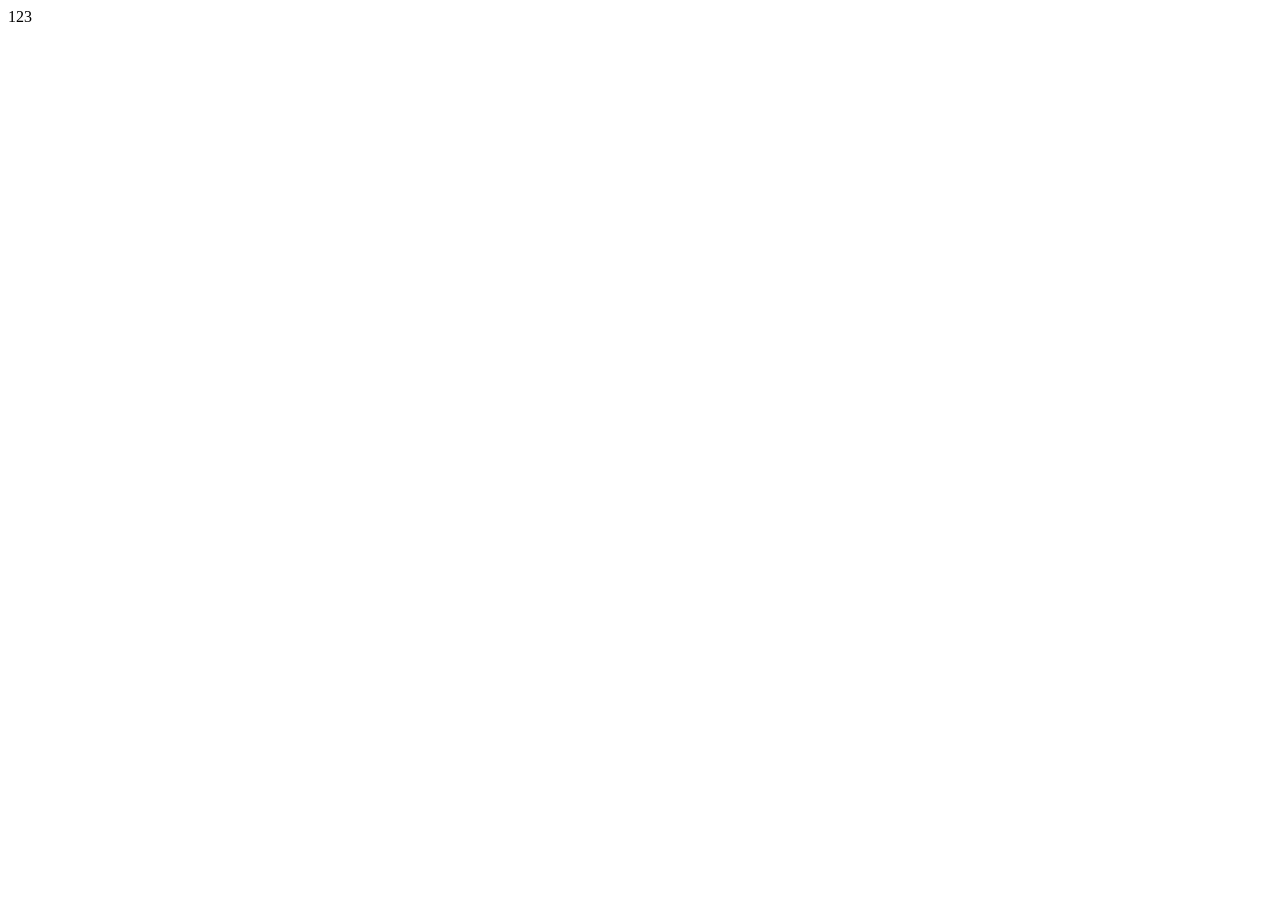
==== index.html @ e0cf23ba "initial commin" ====
<!DOCTYPE html>
<html lang="ru">
<head>
    <meta charset="UTF-8">
    <meta name="viewport" content="width=device-width, initial-scale=1.0">
    <title>Test</title>
</head>
<body>
    123
</body>
</html>
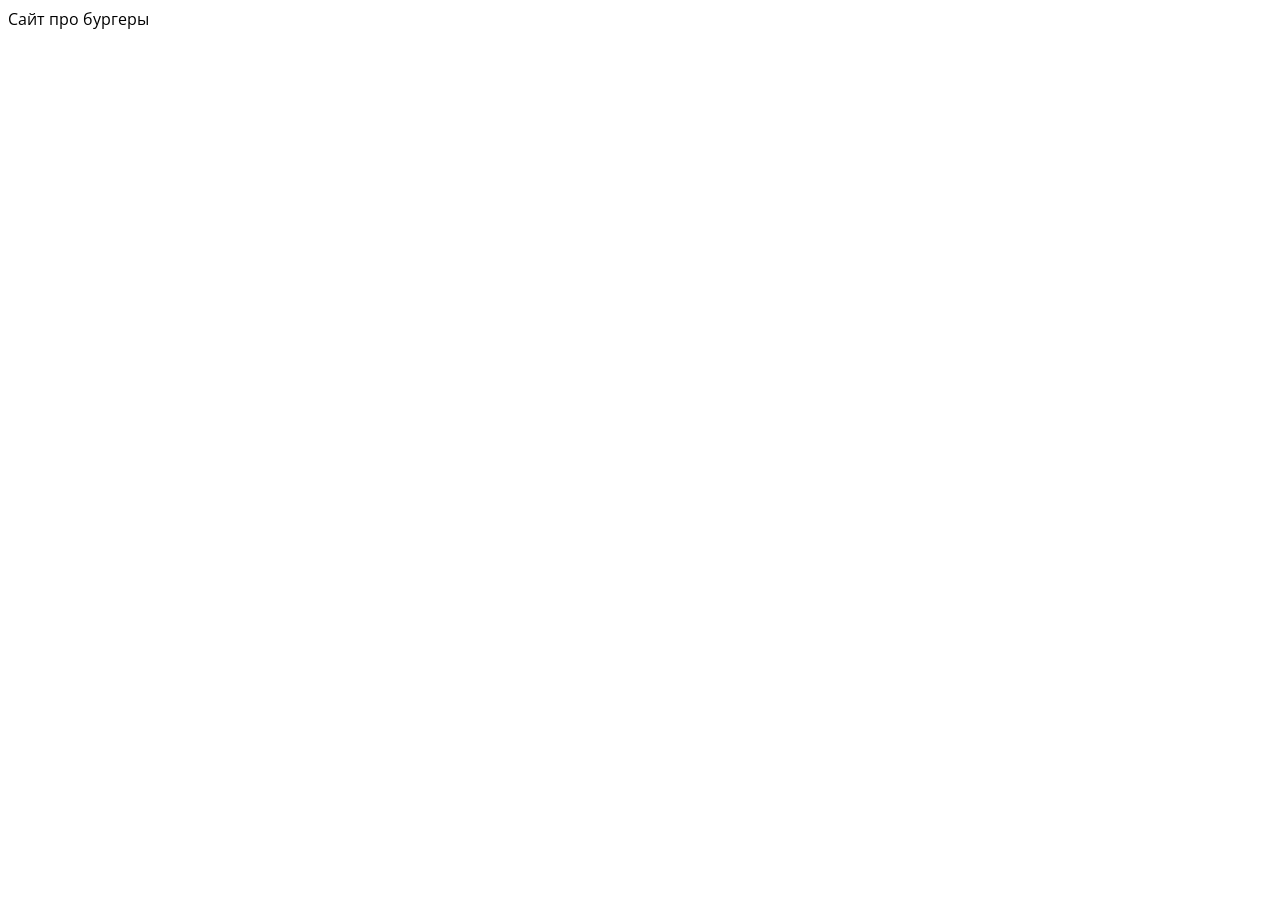
==== commit 0646c1cd: "add fonts" ====
--- a/index.html
+++ b/index.html
@@ -1,11 +1,24 @@
-<!DOCTYPE html>
+<!doctype html>
 <html lang="ru">
-<head>
-    <meta charset="UTF-8">
-    <meta name="viewport" content="width=device-width, initial-scale=1.0">
-    <title>Test</title>
-</head>
-<body>
-    123
-</body>
-</html>+  <head>
+    <meta charset="UTF-8" />
+    <meta name="viewport" content="width=device-width, initial-scale=1.0" />
+    <link rel="preconnect" href="https://fonts.googleapis.com" />
+    <link rel="preconnect" href="https://fonts.gstatic.com" crossorigin />
+    <link
+      href="https://fonts.googleapis.com/css2?family=Open+Sans:ital,wght@0,300..800;1,300..800&display=swap"
+      rel="stylesheet"
+    />
+    <link rel="preconnect" href="https://fonts.googleapis.com" />
+    <link rel="preconnect" href="https://fonts.gstatic.com" crossorigin />
+    <link
+      href="https://fonts.googleapis.com/css2?family=Nunito+Sans:ital,opsz,wght@0,6..12,200..1000;1,6..12,200..1000&family=Open+Sans:ital,wght@0,300..800;1,300..800&display=swap"
+      rel="stylesheet"
+    />
+    <link rel="stylesheet" href="styles/main.css" />
+    <title>Burger</title>
+  </head>
+  <body>
+    Сайт про бургеры
+  </body>
+</html>
--- a/styles/main.css
+++ b/styles/main.css
@@ -0,0 +1,4 @@
+body {
+    font-family: "Open Sans", sans-serif;
+    /* font-family: "Nunito Sans", sans-serif; */
+}x
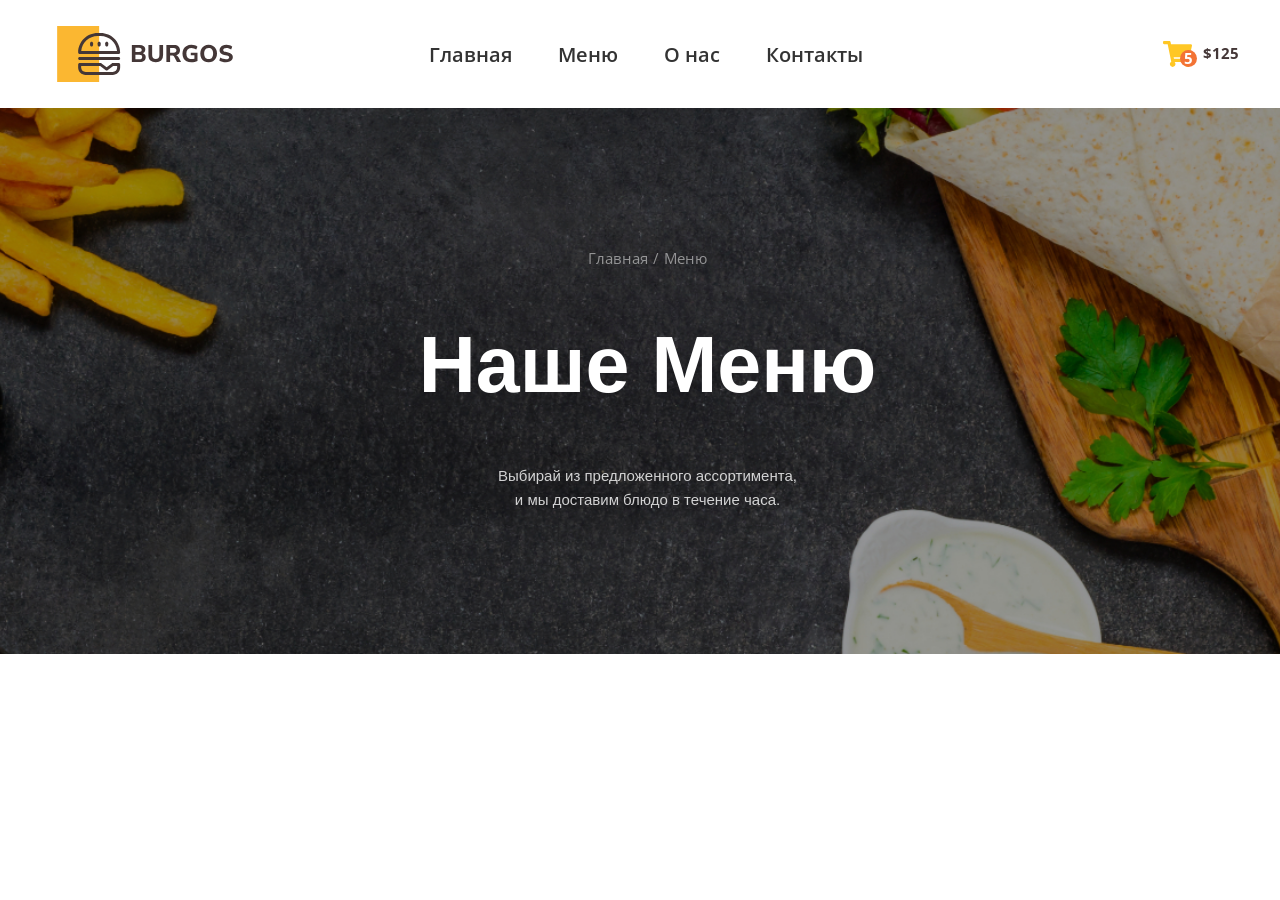
==== commit 5700c3da: "hero, breadcrumbs" ====
--- a/index.html
+++ b/index.html
@@ -15,10 +15,34 @@
       href="https://fonts.googleapis.com/css2?family=Nunito+Sans:ital,opsz,wght@0,6..12,200..1000;1,6..12,200..1000&family=Open+Sans:ital,wght@0,300..800;1,300..800&display=swap"
       rel="stylesheet"
     />
+    <link rel="stylesheet" href="styles/normalize.css" />
     <link rel="stylesheet" href="styles/main.css" />
     <title>Burger</title>
   </head>
   <body>
-    Сайт про бургеры
+    <header>
+      <div class="container">
+        <div class="header">
+          <div class="logo"></div>
+          <nav class="nav">
+            <a href="#" class="nav-link">Главная</a>
+            <a href="#" class="nav-link">Меню</a>
+            <a href="#" class="nav-link">О нас</a>
+            <a href="#" class="nav-link">Контакты</a>
+          </nav>
+          <a href="#" class="cart">$125<span class="cart-count">5</span></a>
+        </div>
+      </div>
+    </header>
+    <section class="hero">
+         <div class="container">
+            <ul class="breadcrumbs">
+                <li class="breadcrumbs-item"><a class="breadcrumbs-link" href="#">Главная</a></li>
+                <li class="breadcrumbs-item">Меню</li>
+            </ul>
+            <h1 class="hero-title">Наше меню</h1>
+            <p class="hero-description">Выбирай из предложенного ассортимента, и&nbsp;мы доставим блюдо в течение часа.</p>
+         </div>
+    </section>
   </body>
 </html>
--- a/styles/main.css
+++ b/styles/main.css
@@ -1,4 +1,171 @@
+:root {
+  --open-sans: "Open Sans", sans-serif;
+  --nunito-sans: "Nunito Sans", sans-serif;
+
+  --accent-light: #ffc725;
+  --accent-dark: #f37335;
+  --dark: #443737;
+  --white: #ffffff;
+  --light-rgb: 255, 255, 255;
+
+  --hero-image: url(../images/hero.jpg);
+}
+
 body {
-    font-family: "Open Sans", sans-serif;
-    /* font-family: "Nunito Sans", sans-serif; */
-}x+  font-family: var(--open-sans);
+}
+
+a {
+  text-decoration: none;
+}
+
+.container {
+  width: 100%;
+  max-width: 1182px;
+  margin: 0 auto;
+  padding-left: 15px;
+  padding-left: 15px;
+}
+/* header block */
+.header {
+  display: flex;
+  align-items: center;
+  gap: 196px;
+  padding-top: 26px;
+  padding-bottom: 26px;
+}
+
+.logo {
+  display: block;
+  width: 176px;
+  height: 56px;
+  background-image: url(../images/logo.svg);
+  background-repeat: no-repeat;
+  background-size: contain;
+}
+
+.nav {
+  flex-grow: 1;
+  display: flex;
+  gap: 46px;
+}
+
+.nav-link {
+  position: relative;
+  text-decoration: none; /* Убираем стандартное подчёркивание */
+  color: #333; /* Цвет текста */
+  font-size: 20px;
+  font-weight: 600;
+}
+
+.nav-link::after {
+  content: "";
+  position: absolute;
+  bottom: -5px; /* Отступ от текста */
+  left: 50%; /* Позиционируем из центра */
+  width: 100%; /* Полная ширина сразу */
+  height: 2px; /* Толщина линии */
+  background-color: var(--accent-light); /* Цвет подчёркивания */
+  transform: translateX(-50%) scaleX(0); /* Начинаем с нулевого масштаба */
+  transform-origin: center; /* Точка трансформации — центр */
+  border-radius: 1.5px; /* Скругление углов */
+  transition: transform 0.3s ease-in-out; /* Анимация трансформации */
+}
+
+.nav-link:hover::after {
+  transform: translateX(-50%) scaleX(1); /* Растягиваем до 100 % */
+}
+
+.cart {
+  display: flex;
+  align-items: center;
+  gap: 10px;
+  color: var(--dark);
+  font-size: 15px;
+  font-weight: 700;
+  position: relative;
+}
+
+.cart::before {
+  content: "";
+  display: block;
+  width: 30px;
+  height: 26px;
+  background-image: url(../images/shopping-cart.svg);
+  background-repeat: no-repeat;
+  background-size: contain;
+}
+
+.cart-count {
+  display: flex;
+  align-items: center;
+  justify-content: center;
+  width: 17px;
+  height: 17px;
+  color: var(--white);
+  background-color: var(--accent-dark);
+  border-radius: 100%;
+  position: absolute;
+  left: 17px;
+  bottom: 0px;
+}
+/* end of header block */
+
+/* hero block */
+.hero {
+  background-image: var(--hero-image);
+  background-repeat: no-repeat;
+  background-size: cover;
+  background-position: center center;
+  text-align: center;
+  padding-top: 142px;
+  padding-bottom: 142px;
+}
+
+.hero-title {
+  color: rgb(var(--light-rgb));
+  font-family: var(--nunito-sans);
+  text-transform: capitalize;
+  font-size: 79px;
+  font-weight: 700;
+}
+
+.hero-description {
+max-width: 320px;
+margin: 0 auto;
+  font-family: var(--nunito-sans);
+  color: rgb(var(--light-rgb), 0.8);
+  font-size: 15px;
+  line-height: 160%;
+}
+
+.breadcrumbs {
+  display: flex;
+  align-items: center;
+  justify-content: center;
+  list-style-type: none;
+  margin-top: 0px;
+  margin-bottom: 0px;
+  font-size: 15px;
+  gap: 16px;
+  padding-left: 0px;
+  color: rgba(var(--light-rgb), 0.5);
+}
+
+.breadcrumbs-link {
+  color: rgba(var(--light-rgb), 0.5);
+}
+
+.breadcrumbs-link:hover {
+  color: var(--accent-light);
+}
+
+.breadcrumbs-item {
+  position: relative;
+}
+
+.breadcrumbs-item:not(:last-child)::after {
+  content: "/";
+  position: absolute;
+  right: -11px;
+}
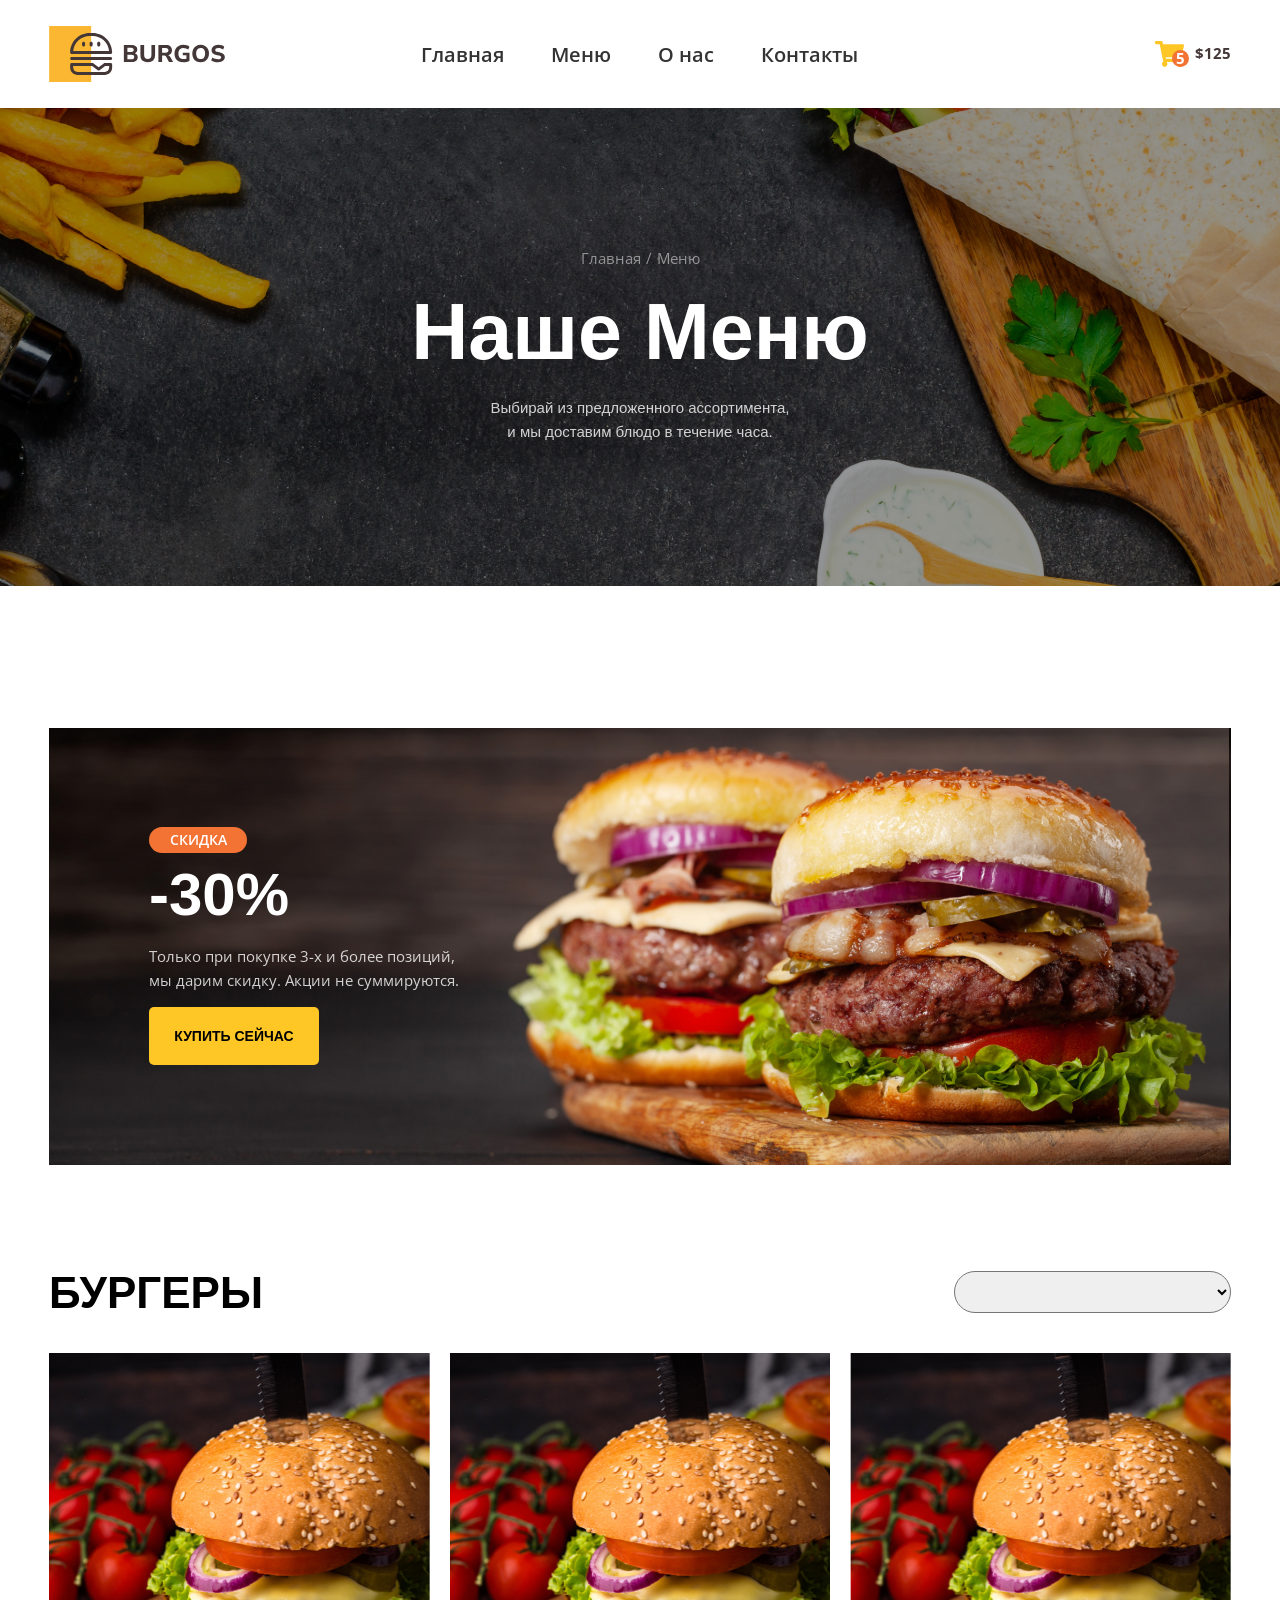
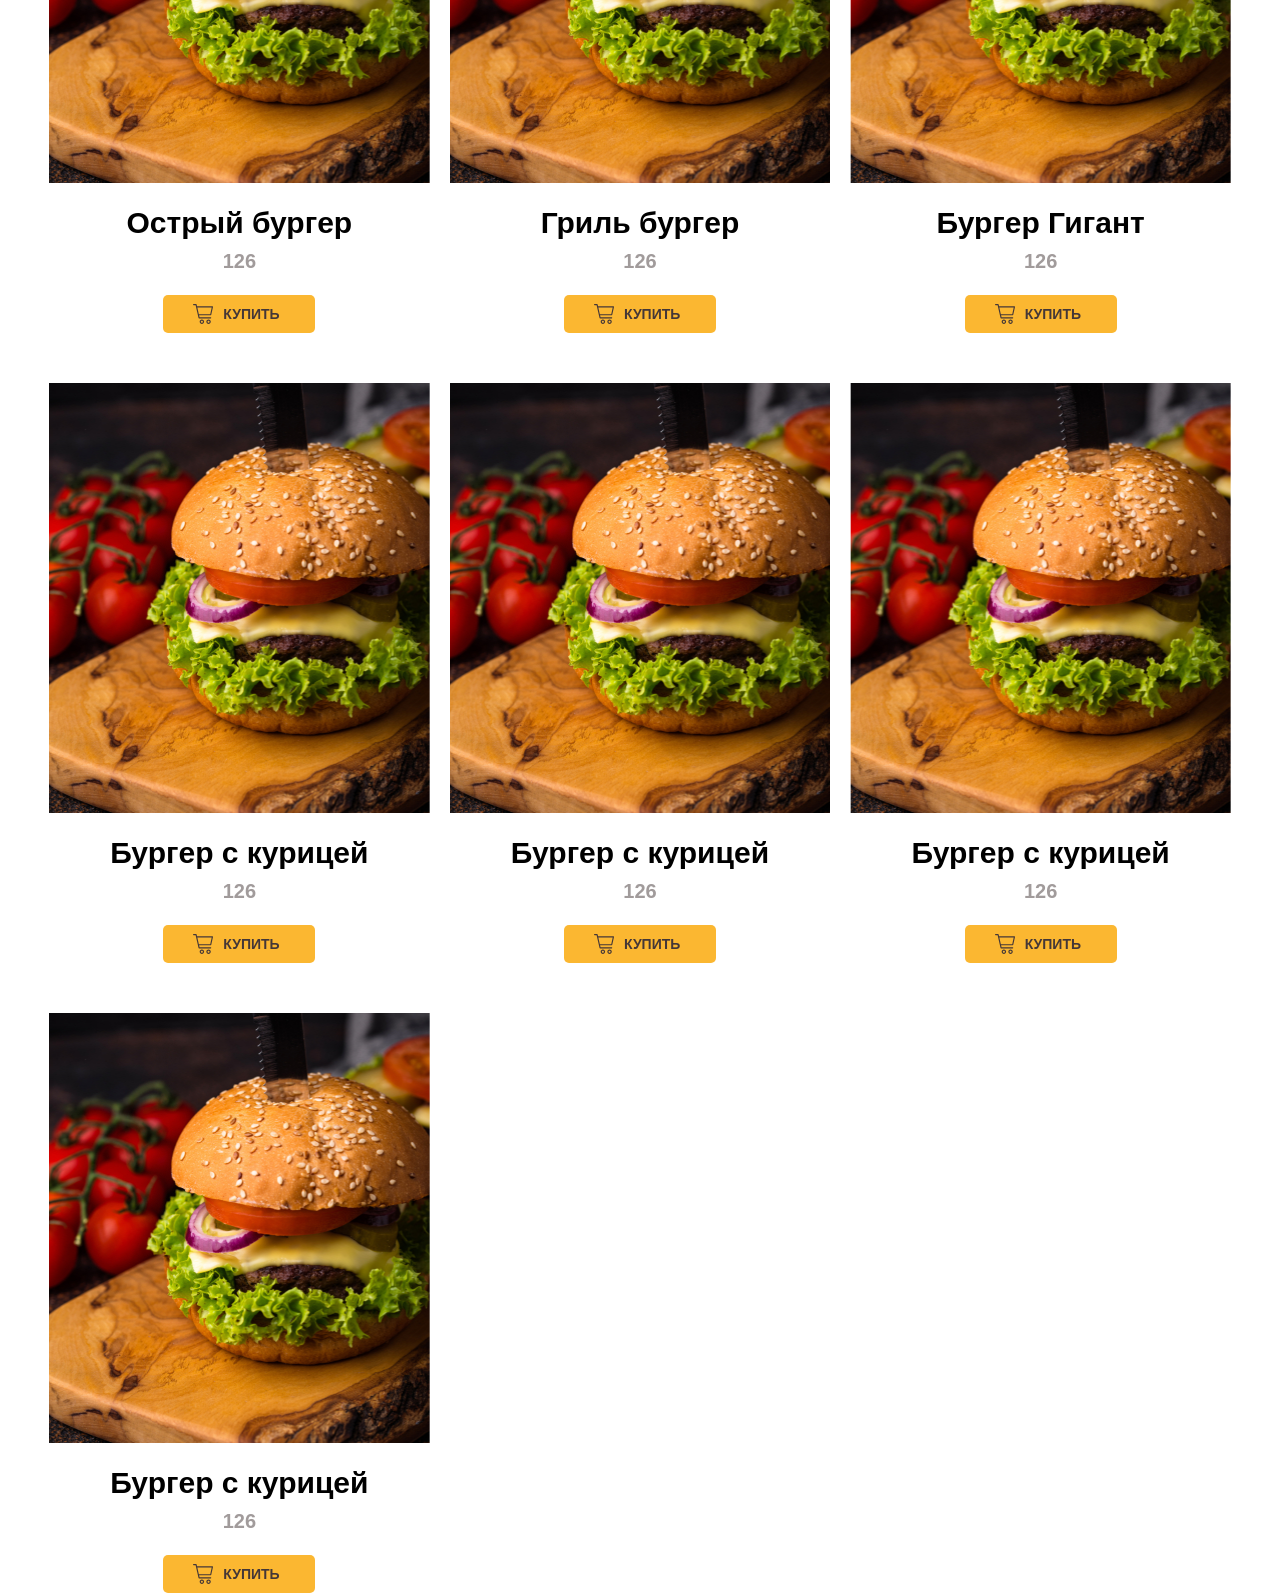
==== commit 32194fda: "bannter, menu grid, menu item with buy button" ====
--- a/index.html
+++ b/index.html
@@ -35,14 +35,115 @@
       </div>
     </header>
     <section class="hero">
-         <div class="container">
-            <ul class="breadcrumbs">
-                <li class="breadcrumbs-item"><a class="breadcrumbs-link" href="#">Главная</a></li>
-                <li class="breadcrumbs-item">Меню</li>
-            </ul>
-            <h1 class="hero-title">Наше меню</h1>
-            <p class="hero-description">Выбирай из предложенного ассортимента, и&nbsp;мы доставим блюдо в течение часа.</p>
-         </div>
+      <div class="container">
+        <ul class="breadcrumbs">
+          <li class="breadcrumbs-item">
+            <a class="breadcrumbs-link" href="#">Главная</a>
+          </li>
+          <li class="breadcrumbs-item">Меню</li>
+        </ul>
+        <h1 class="hero-title">Наше меню</h1>
+        <p class="hero-description">
+          Выбирай из предложенного ассортимента, и&nbsp;мы доставим блюдо в
+          течение часа.
+        </p>
+      </div>
     </section>
+    <section class="banner">
+      <div class="container">
+        <div class="banner-wrapper">
+          <h2 class="banner-title">
+            <span class="banner-discount">Скидка</span>-30%
+          </h2>
+          <p class="banner-description">
+            Только при покупке 3-х и более позиций, мы&nbsp;дарим скидку. Акции
+            не суммируются.
+          </p>
+          <button class="banner-btn" type="submit">Купить сейчас</button>
+        </div>
+      </div>
+    </section>
+    <main>
+      <section>
+        <div class="container">
+            <div class="menu">
+                <div class="menu-header">
+                     <h2 class="menu-title">Бургеры</h2>
+                     <select name="" id="drop-down">
+                        <option value="" disabled selected>Сортрировать</option>
+                        <option value="">По умолчанию</option>
+                        <option value="">По возрастанию цены</option>
+                        <option value="">По убыванию цены</option>
+                     </select>
+                </div>
+                <div class="menu-box">
+                    <div class="menu-item">
+                         <div class="menu-thumb">
+                            <img src="./images/menu/homemade-burgers-with-beef-PJJH7D2.jpg" alt="Острый бургер">
+                         </div>
+                         <h3 class="menu-name">Острый бургер</h3>
+                         <p class="menu-price">126</p>
+                         <button type="submit" class="menu-btn">Купить</button>
+                    </div>
+                    <div class="menu-item">
+                         <div class="menu-thumb">
+                            <img src="./images/menu/homemade-burgers-with-beef-PJJH7D2.jpg" alt="Гриль бургер">
+                         </div>
+                         <h3 class="menu-name">Гриль бургер</h3>
+                         <p class="menu-price">126</p>
+                         <button type="button" class="menu-btn">Купить</button>
+                    </div>
+                    <div class="menu-item">
+                         <div class="menu-thumb">
+                            <img src="./images/menu/homemade-burgers-with-beef-PJJH7D2.jpg" alt="Бургер Гигант">
+                         </div>
+                         <h3 class="menu-name">Бургер Гигант</h3>
+                         <p class="menu-price">126</p>
+                         <button type="button" class="menu-btn">Купить</button>
+                    </div>
+                    <div class="menu-item">
+                         <div class="menu-thumb">
+                            <img src="./images/menu/homemade-burgers-with-beef-PJJH7D2.jpg" alt="Бургер с курицей">
+                         </div>
+                         <h3 class="menu-name">Бургер с курицей</h3>
+                         <p class="menu-price">126</p>
+                         <button type="button" class="menu-btn">Купить</button>
+                    </div>
+                    <div class="menu-item">
+                         <div class="menu-thumb">
+                            <img src="./images/menu/homemade-burgers-with-beef-PJJH7D2.jpg" alt="Бургер с курицей">
+                         </div>
+                         <h3 class="menu-name">Бургер с курицей</h3>
+                         <p class="menu-price">126</p>
+                         <button type="button" class="menu-btn">Купить</button>
+                    </div>
+                    <div class="menu-item">
+                         <div class="menu-thumb">
+                            <img src="./images/menu/homemade-burgers-with-beef-PJJH7D2.jpg" alt="Бургер с курицей">
+                         </div>
+                         <h3 class="menu-name">Бургер с курицей</h3>
+                         <p class="menu-price">126</p>
+                         <button type="button" class="menu-btn">Купить</button>
+                    </div>
+                    <div class="menu-item">
+                         <div class="menu-thumb">
+                            <img src="./images/menu/homemade-burgers-with-beef-PJJH7D2.jpg" alt="Бургер с курицей">
+                         </div>
+                         <h3 class="menu-name">Бургер с курицей</h3>
+                         <p class="menu-price">126</p>
+                         <button type="button" class="menu-btn">Купить</button>
+                    </div>
+                </div>
+            </div>
+        </div>
+      </section>
+      <section>
+        <div class="container">
+            <div class="menu">
+                
+            </div>
+        </div>
+      </section>
+    </main>
   </body>
 </html>
--- a/styles/main.css
+++ b/styles/main.css
@@ -9,6 +9,7 @@
   --light-rgb: 255, 255, 255;
 
   --hero-image: url(../images/hero.jpg);
+  --banner-image: url(../images/homemade-tasty-beef-burger.jpg);
 }
 
 body {
@@ -20,11 +21,12 @@
 }
 
 .container {
+  /* background-color: red; */
   width: 100%;
   max-width: 1182px;
   margin: 0 auto;
   padding-left: 15px;
-  padding-left: 15px;
+  padding-right: 15px;
 }
 /* header block */
 .header {
@@ -47,7 +49,7 @@
 .nav {
   flex-grow: 1;
   display: flex;
-  gap: 46px;
+  gap: 47px;
 }
 
 .nav-link {
@@ -116,7 +118,7 @@
   background-image: var(--hero-image);
   background-repeat: no-repeat;
   background-size: cover;
-  background-position: center center;
+  background-position: center;
   text-align: center;
   padding-top: 142px;
   padding-bottom: 142px;
@@ -128,11 +130,13 @@
   text-transform: capitalize;
   font-size: 79px;
   font-weight: 700;
+  margin-top: 20px;
+  margin-bottom: 18px;
 }
 
 .hero-description {
-max-width: 320px;
-margin: 0 auto;
+  max-width: 320px;
+  margin: 0 auto;
   font-family: var(--nunito-sans);
   color: rgb(var(--light-rgb), 0.8);
   font-size: 15px;
@@ -169,3 +173,179 @@
   position: absolute;
   right: -11px;
 }
+
+/* banner block */
+.banner {
+  padding-top: 142px;
+  padding-bottom: 100px;
+}
+
+.banner-wrapper {
+  padding-top: 49px;
+  padding-left: 100px;
+  padding-bottom: 100px;
+  background-image: var(--banner-image);
+  margin-bottom: 0px;
+}
+
+.banner-discount {
+  display: block;
+  font-family: var(--open-sans);
+  color: rgba(var(--light-rgb), 1);
+  font-size: 14px;
+  font-weight: 600;
+  text-transform: uppercase;
+  text-align: center;
+  justify-content: center;
+  background-color: var(--accent-dark);
+  border-radius: 14px;
+  width: 88px;
+  padding: 5px;
+  margin-bottom: 7px;
+}
+
+.banner-wrapper h2 {
+  font-family: var(--nunito-sans);
+  color: rgba(var(--light-rgb), 1);
+  font-size: 60px;
+  font-weight: 900;
+  margin-bottom: 9px;
+}
+
+.banner-description {
+  color: rgba(var(--light-rgb), 0.8);
+  font-family: var(--open-sans);
+  font-size: 15px;
+  font-weight: 400;
+  line-height: 24px;
+  max-width: 353px;
+}
+
+.banner-btn {
+  font-family: var(--nunito-sans);
+  font-style: Bold;
+  font-size: 14px;
+  font-weight: 700;
+  width: 170px;
+  height: 58px;
+  background-color: var(--accent-light);
+  border-width: 0px;
+  border-radius: 5px;
+  text-transform: uppercase;
+}
+
+.banner-btn:hover {
+  background-color: var(--accent-dark);
+}
+
+/* Menu block */
+.menu-header {
+  display: flex;
+  justify-content: space-between;
+}
+#drop-down {
+  font-family: "Open Sans";
+  font-style: Regular;
+  font-size: 15px;
+  font-weight: 400;
+  line-height: 24px;
+  width: 277px;
+  height: 42px;
+  border-radius: 22px;
+  padding: 20px;
+  margin-top: 6px;
+}
+
+.menu-title {
+  margin-top: 0px;
+  margin-bottom: 32px;
+  text-transform: uppercase;
+  font-family: var(--nunito-sans);
+  font-style: Bold;
+  font-size: 44px;
+  font-weight: 700;
+  line-height: 56px;
+}
+
+.menu-box {
+  display: grid;
+  grid-template-columns: repeat(3, 1fr);
+  grid-template-rows: auto;
+  gap: 50px 20px;
+}
+
+.menu-thumb {
+  width: 100%;
+  height: 430px;
+  position: relative;
+  overflow: hidden;
+}
+.menu-thumb img {
+  width: 100%;
+  height: 100%;
+  position: absolute;
+  left: 50%;
+  top: 50%;
+  transform: translate(-50%, -50%);
+  object-fit: cover;
+}
+
+.menu-item {
+  display: flex;
+  flex-direction: column;
+  align-items: center;
+  font-family: var(--nunito-sans);
+  text-align: center;
+  gap: 0px;
+  padding-bottom: 0px;
+  
+}
+
+.menu-name {
+font-size: 30px;
+font-weight: 600;
+line-height: 38px;
+  padding-top: 21px;;
+  margin: 0px;
+}
+
+.menu-price {
+  color: rgba(68, 55, 55, 0.5);
+  font-size: 20px;
+  font-weight: 700;
+  line-height: 28px;
+  margin-top: 5px;
+}
+
+.menu-btn {
+  display: flex;
+  align-items: center;
+  position: relative;
+  border: none;
+  background-color: rgba(251, 183, 49, 1);
+  color: rgba(68, 55, 55, 1);
+  text-transform: uppercase;
+  font-size: 14px;
+  font-weight: 700;
+  line-height: 18px;
+  padding-left: 60px;
+  width: 152px;
+  height: 38px;
+  border-radius: 5px;
+  cursor: pointer;
+  transition: background-color 0.3s;
+}
+
+.menu-btn::before {
+  content: "";
+  position: absolute;
+  left: 30px;
+  top: 50%;
+  transform: translateY(-50%);
+  width: 20px;
+  height: 20px;
+
+  background-image: url(../images/cart.svg);
+  background-repeat: no-repeat;
+  background-size: contain;
+}
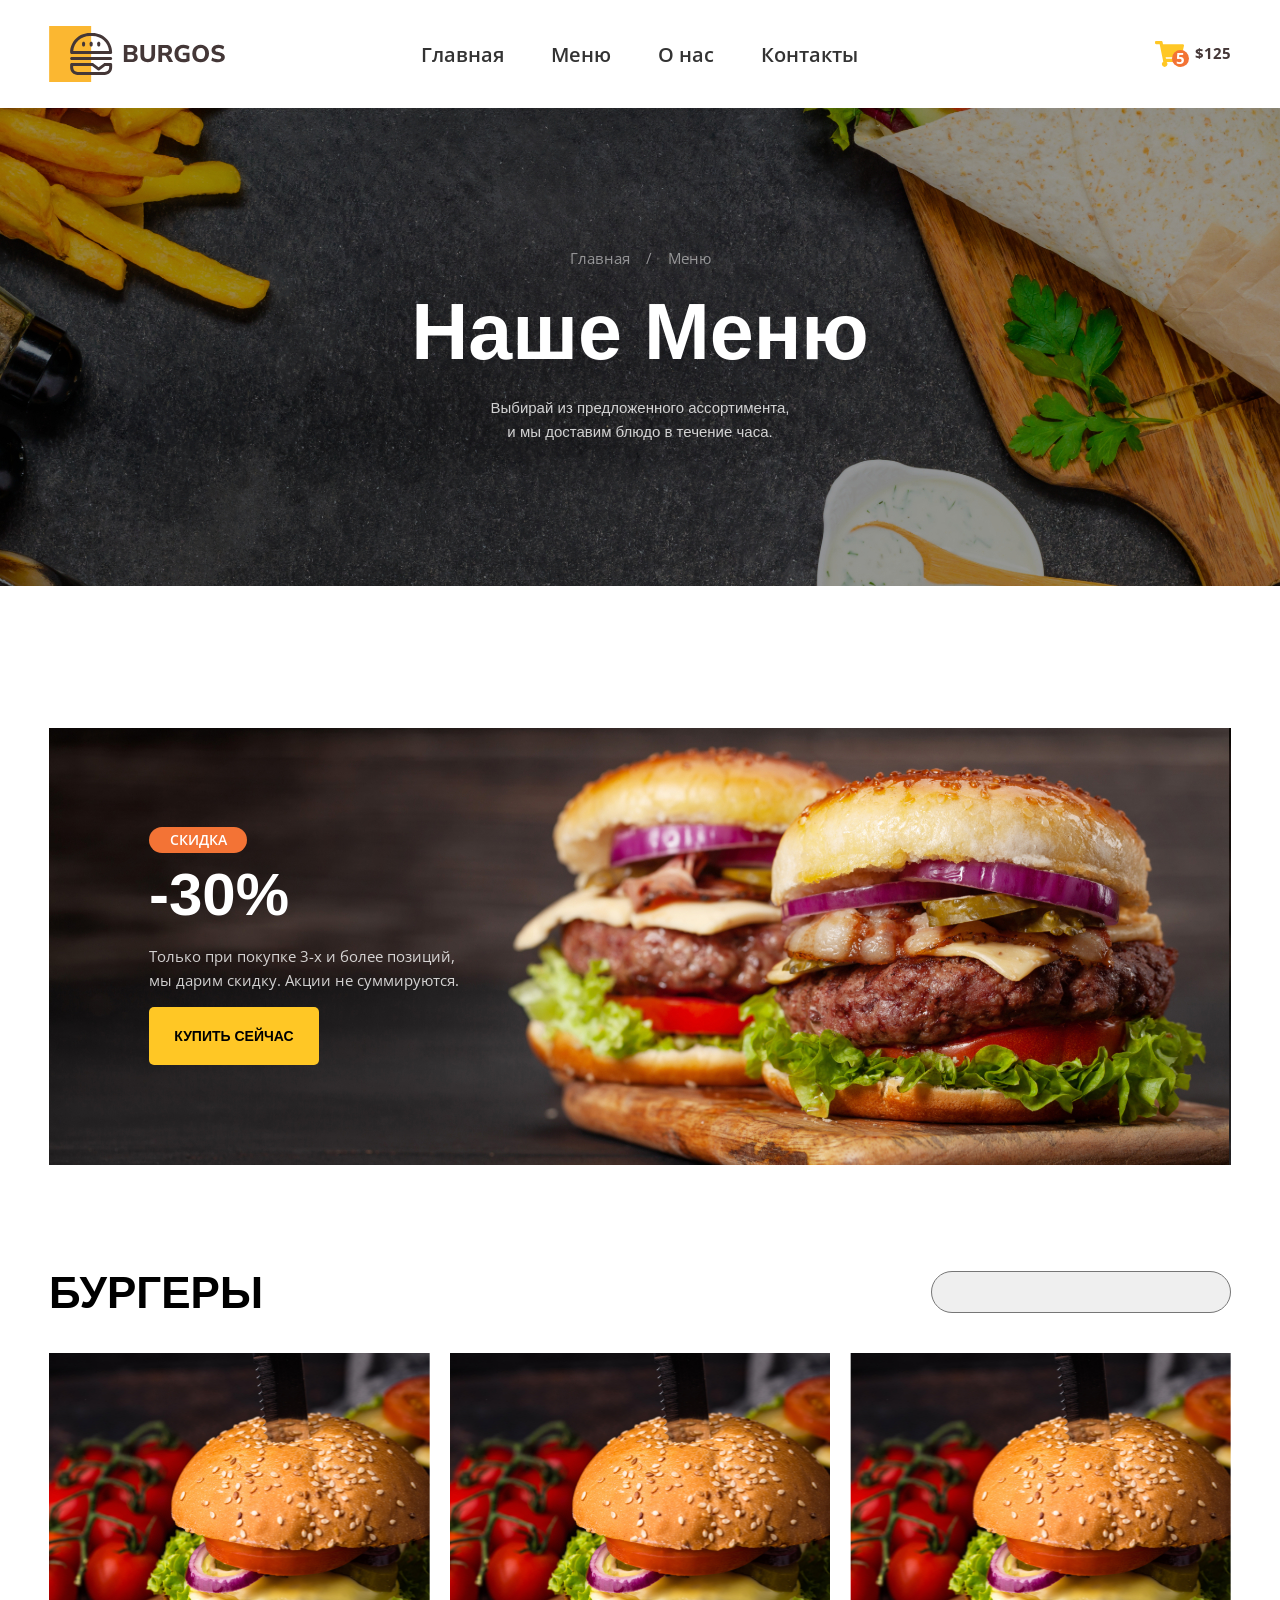
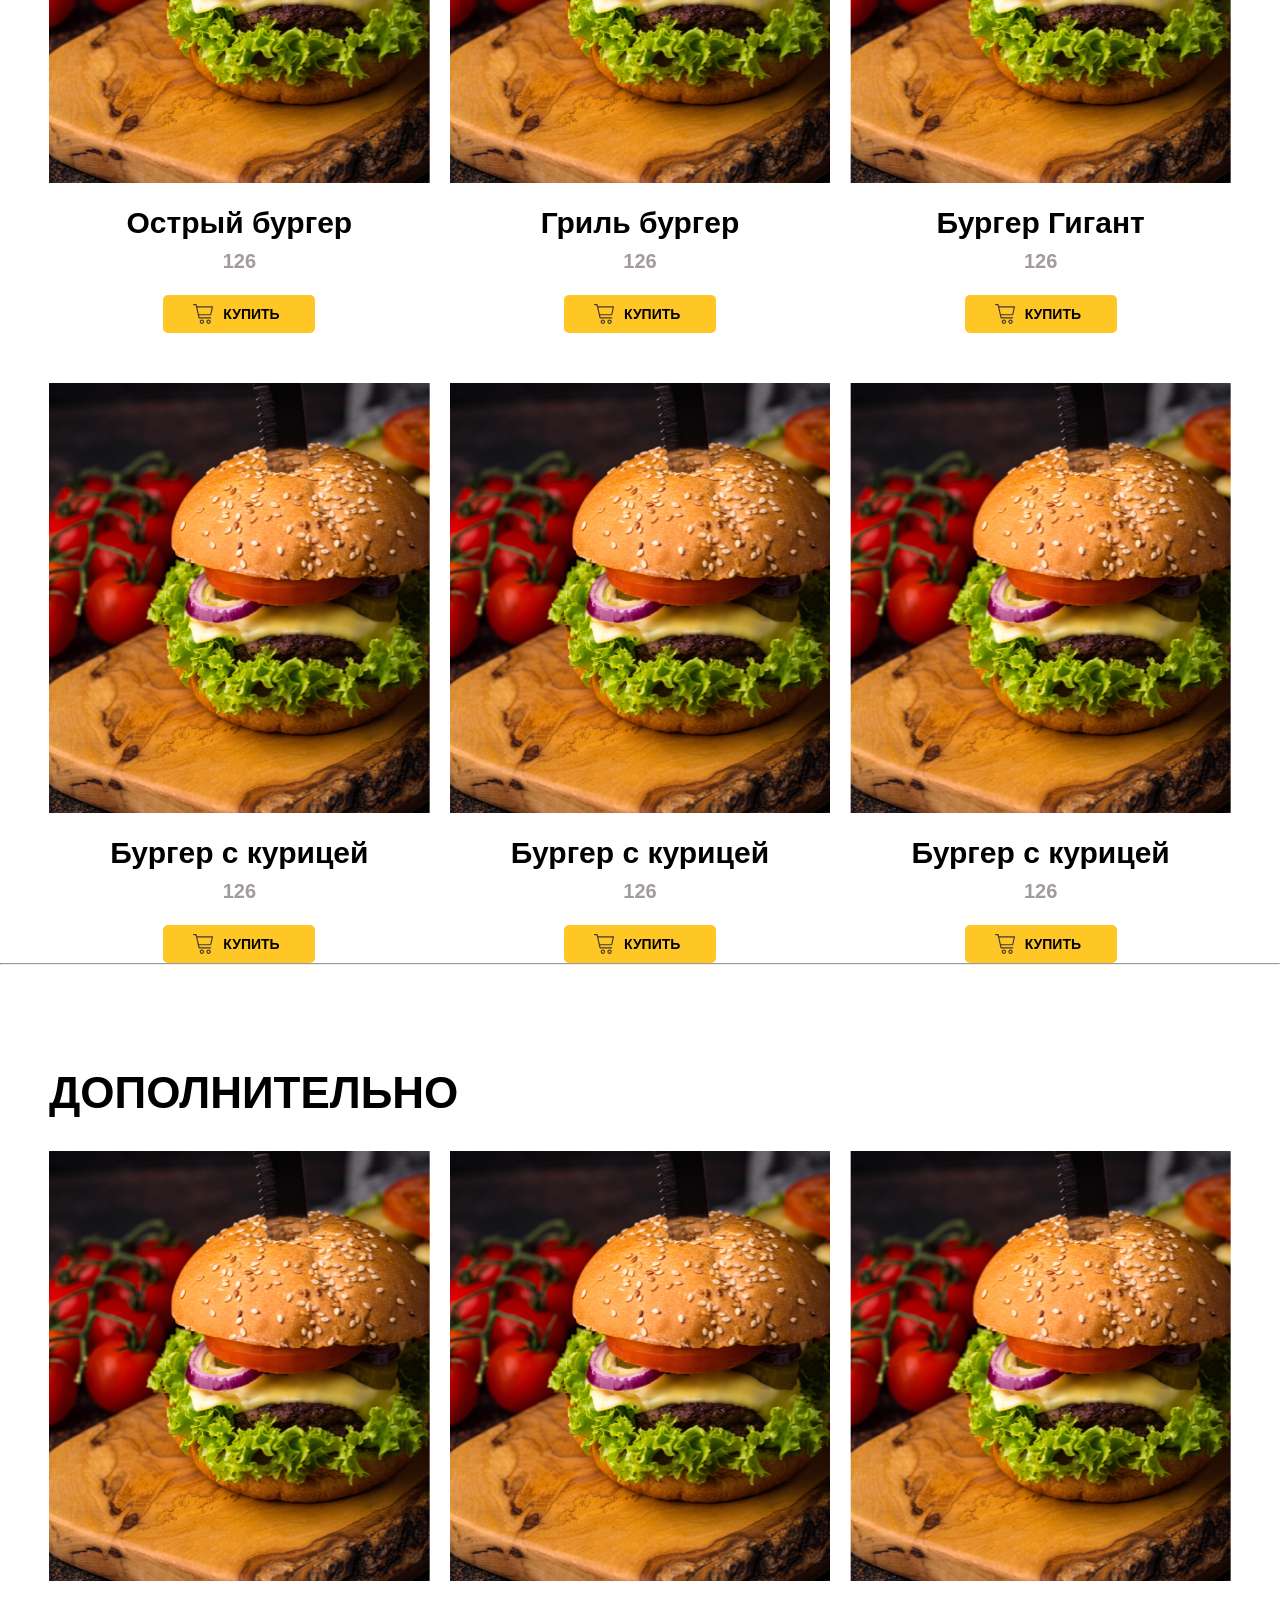
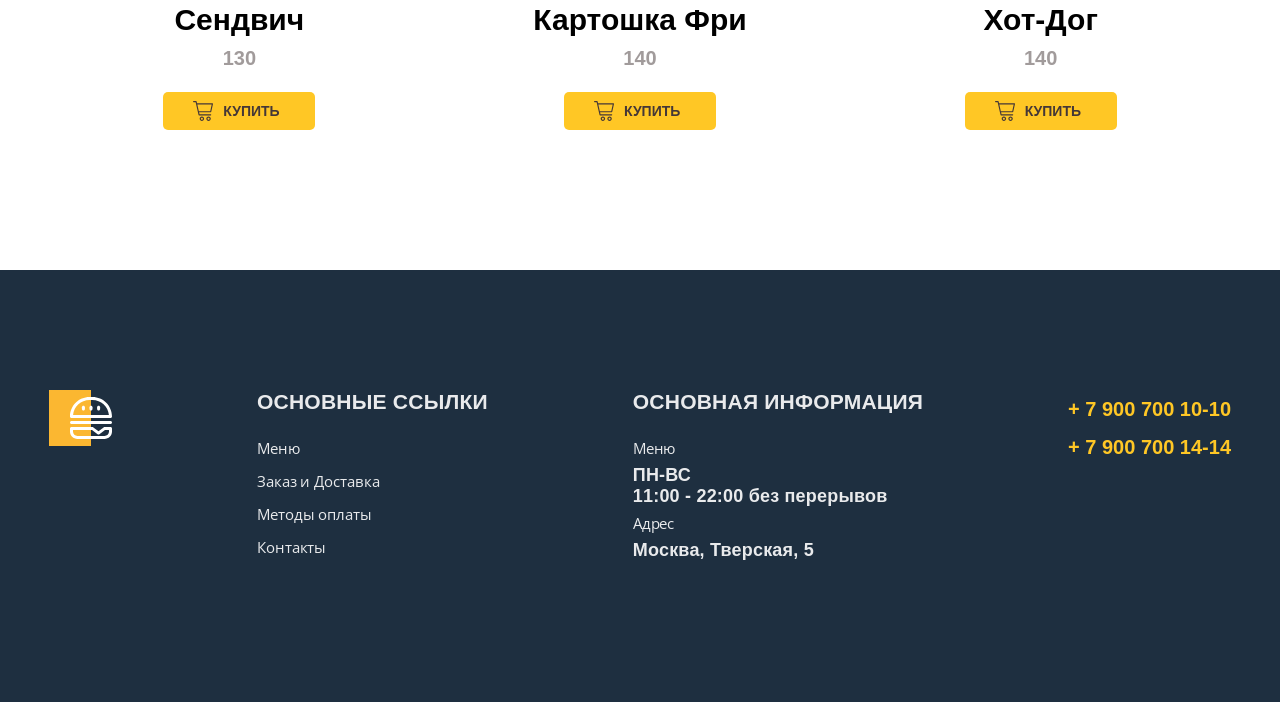
==== commit a9cff0cd: "add footer" ====
--- a/index.html
+++ b/index.html
@@ -20,6 +20,7 @@
     <title>Burger</title>
   </head>
   <body>
+    <!-- header block -->
     <header>
       <div class="container">
         <div class="header">
@@ -34,6 +35,8 @@
         </div>
       </div>
     </header>
+    <!-- end header block -->
+    <!-- hero block -->
     <section class="hero">
       <div class="container">
         <ul class="breadcrumbs">
@@ -49,6 +52,8 @@
         </p>
       </div>
     </section>
+    <!-- end hero block -->
+    <!-- banner block -->
     <section class="banner">
       <div class="container">
         <div class="banner-wrapper">
@@ -63,87 +68,172 @@
         </div>
       </div>
     </section>
+    <!-- end banner block -->
     <main>
+      <!-- menu block -->
       <section>
         <div class="container">
-            <div class="menu">
-                <div class="menu-header">
-                     <h2 class="menu-title">Бургеры</h2>
-                     <select name="" id="drop-down">
-                        <option value="" disabled selected>Сортрировать</option>
-                        <option value="">По умолчанию</option>
-                        <option value="">По возрастанию цены</option>
-                        <option value="">По убыванию цены</option>
-                     </select>
-                </div>
-                <div class="menu-box">
-                    <div class="menu-item">
-                         <div class="menu-thumb">
-                            <img src="./images/menu/homemade-burgers-with-beef-PJJH7D2.jpg" alt="Острый бургер">
-                         </div>
-                         <h3 class="menu-name">Острый бургер</h3>
-                         <p class="menu-price">126</p>
-                         <button type="submit" class="menu-btn">Купить</button>
-                    </div>
-                    <div class="menu-item">
-                         <div class="menu-thumb">
-                            <img src="./images/menu/homemade-burgers-with-beef-PJJH7D2.jpg" alt="Гриль бургер">
-                         </div>
-                         <h3 class="menu-name">Гриль бургер</h3>
-                         <p class="menu-price">126</p>
-                         <button type="button" class="menu-btn">Купить</button>
-                    </div>
-                    <div class="menu-item">
-                         <div class="menu-thumb">
-                            <img src="./images/menu/homemade-burgers-with-beef-PJJH7D2.jpg" alt="Бургер Гигант">
-                         </div>
-                         <h3 class="menu-name">Бургер Гигант</h3>
-                         <p class="menu-price">126</p>
-                         <button type="button" class="menu-btn">Купить</button>
-                    </div>
-                    <div class="menu-item">
-                         <div class="menu-thumb">
-                            <img src="./images/menu/homemade-burgers-with-beef-PJJH7D2.jpg" alt="Бургер с курицей">
-                         </div>
-                         <h3 class="menu-name">Бургер с курицей</h3>
-                         <p class="menu-price">126</p>
-                         <button type="button" class="menu-btn">Купить</button>
-                    </div>
-                    <div class="menu-item">
-                         <div class="menu-thumb">
-                            <img src="./images/menu/homemade-burgers-with-beef-PJJH7D2.jpg" alt="Бургер с курицей">
-                         </div>
-                         <h3 class="menu-name">Бургер с курицей</h3>
-                         <p class="menu-price">126</p>
-                         <button type="button" class="menu-btn">Купить</button>
-                    </div>
-                    <div class="menu-item">
-                         <div class="menu-thumb">
-                            <img src="./images/menu/homemade-burgers-with-beef-PJJH7D2.jpg" alt="Бургер с курицей">
-                         </div>
-                         <h3 class="menu-name">Бургер с курицей</h3>
-                         <p class="menu-price">126</p>
-                         <button type="button" class="menu-btn">Купить</button>
-                    </div>
-                    <div class="menu-item">
-                         <div class="menu-thumb">
-                            <img src="./images/menu/homemade-burgers-with-beef-PJJH7D2.jpg" alt="Бургер с курицей">
-                         </div>
-                         <h3 class="menu-name">Бургер с курицей</h3>
-                         <p class="menu-price">126</p>
-                         <button type="button" class="menu-btn">Купить</button>
-                    </div>
-                </div>
-            </div>
+          <div class="menu">
+            <div class="menu-header">
+              <h2 class="menu-title">Бургеры</h2>
+              <select name="" id="drop-down">
+                <option value="" disabled selected>Сортрировать</option>
+                <option value="">По умолчанию</option>
+                <option value="">По возрастанию цены</option>
+                <option value="">По убыванию цены</option>
+              </select>
+            </div>
+            <div class="menu-box">
+              <div class="menu-item">
+                <div class="menu-thumb">
+                  <img
+                    src="./images/menu/homemade-burgers-with-beef-PJJH7D2.jpg"
+                    alt="Острый бургер"
+                  />
+                </div>
+                <h3 class="menu-name">Острый бургер</h3>
+                <p class="menu-price">126</p>
+                <button type="submit" class="menu-btn">Купить</button>
+              </div>
+              <div class="menu-item">
+                <div class="menu-thumb">
+                  <img
+                    src="./images/menu/homemade-burgers-with-beef-PJJH7D2.jpg"
+                    alt="Гриль бургер"
+                  />
+                </div>
+                <h3 class="menu-name">Гриль бургер</h3>
+                <p class="menu-price">126</p>
+                <button type="button" class="menu-btn">Купить</button>
+              </div>
+              <div class="menu-item">
+                <div class="menu-thumb">
+                  <img
+                    src="./images/menu/homemade-burgers-with-beef-PJJH7D2.jpg"
+                    alt="Бургер Гигант"
+                  />
+                </div>
+                <h3 class="menu-name">Бургер Гигант</h3>
+                <p class="menu-price">126</p>
+                <button type="button" class="menu-btn">Купить</button>
+              </div>
+              <div class="menu-item">
+                <div class="menu-thumb">
+                  <img
+                    src="./images/menu/homemade-burgers-with-beef-PJJH7D2.jpg"
+                    alt="Бургер с курицей"
+                  />
+                </div>
+                <h3 class="menu-name">Бургер с курицей</h3>
+                <p class="menu-price">126</p>
+                <button type="button" class="menu-btn">Купить</button>
+              </div>
+              <div class="menu-item">
+                <div class="menu-thumb">
+                  <img
+                    src="./images/menu/homemade-burgers-with-beef-PJJH7D2.jpg"
+                    alt="Бургер с курицей"
+                  />
+                </div>
+                <h3 class="menu-name">Бургер с курицей</h3>
+                <p class="menu-price">126</p>
+                <button type="button" class="menu-btn">Купить</button>
+              </div>
+              <div class="menu-item">
+                <div class="menu-thumb">
+                  <img
+                    src="./images/menu/homemade-burgers-with-beef-PJJH7D2.jpg"
+                    alt="Бургер с курицей"
+                  />
+                </div>
+                <h3 class="menu-name">Бургер с курицей</h3>
+                <p class="menu-price">126</p>
+                <button type="button" class="menu-btn">Купить</button>
+              </div>
+            </div>
+          </div>
         </div>
       </section>
+      <!-- end menu block -->
+      <hr />
+      <!-- additions block -->
       <section>
         <div class="container">
-            <div class="menu">
-                
-            </div>
+          <div class="additions">
+            <h2 class="additions-title">Дополнительно</h2>
+            <div class="additions-box">
+              <div class="additions-item">
+                <div class="additions-thumb">
+                  <img
+                    src="./images/menu/homemade-burgers-with-beef-PJJH7D2.jpg"
+                    alt="Сендвич"
+                  />
+                </div>
+                <h3 class="additions-name">Сендвич</h3>
+                <p class="additions-price">130</p>
+                <button type="submit" class="additions-btn">Купить</button>
+              </div>
+
+              <div class="additions-item">
+                <div class="additions-thumb">
+                  <img
+                    src="./images/menu/homemade-burgers-with-beef-PJJH7D2.jpg"
+                    alt="Картошка Фри"
+                  />
+                </div>
+                <h3 class="additions-name">Картошка Фри</h3>
+                <p class="additions-price">140</p>
+                <button type="button" class="additions-btn">Купить</button>
+              </div>
+
+              <div class="additions-item">
+                <div class="additions-thumb">
+                  <img
+                    src="./images/menu/homemade-burgers-with-beef-PJJH7D2.jpg"
+                    alt="Картошка Фри"
+                  />
+                </div>
+                <h3 class="additions-name">Хот-Дог</h3>
+                <p class="additions-price">140</p>
+                <button type="button" class="additions-btn">Купить</button>
+              </div>
+            </div>
+          </div>
         </div>
       </section>
+      <!-- end additions block -->
     </main>
+    <!-- footer -->
+    <footer class="footer">
+      <div class="container">
+        <div class="footer-wrapper">
+          <div class="footer-logo"></div>
+            <div class="links">
+              <h3>Основные ссылки</h3>
+              <ul class="list">
+                <li>Меню</li>
+                <li>Заказ и Доставка</li>
+                <li>Методы оплаты</li>
+                <li>Контакты</li>
+              </ul>
+            </div>
+          <div class="links">
+            <h3>основная информация</h3>
+            <ul class="list">
+              <li>Меню</li>
+              <p class="weekdays">пн-вс</p>
+              <p>11:00 - 22:00 без перерывов</p>
+              <li>Адрес</li>
+              <p>Москва, Тверская, 5</p>
+            </ul>
+          </div>
+          <div class="phones-list">
+            <a href="tel:+79007001010">+ 7 900 700 10-10</a>
+            <a href="tel:+79007001414">+ 7 900 700 14-14</a>
+          </div>
+        </div>
+      </div>
+    </footer>
+    <!-- end footer -->
   </body>
 </html>
--- a/styles/main.css
+++ b/styles/main.css
@@ -7,13 +7,21 @@
   --dark: #443737;
   --white: #ffffff;
   --light-rgb: 255, 255, 255;
+  --menu-name: 68, 55, 55;
+  --footer-bkg: 30, 47, 64;
 
   --hero-image: url(../images/hero.jpg);
   --banner-image: url(../images/homemade-tasty-beef-burger.jpg);
 }
 
+hr {
+  padding: 0;
+  margin: 0;
+}
+
 body {
   font-family: var(--open-sans);
+  margin: 0; /* Сброс стандартных отступов */
 }
 
 a {
@@ -34,7 +42,7 @@
   align-items: center;
   gap: 196px;
   padding-top: 26px;
-  padding-bottom: 26px;
+  padding: 26px 0;
 }
 
 .logo {
@@ -58,6 +66,7 @@
   color: #333; /* Цвет текста */
   font-size: 20px;
   font-weight: 600;
+  transition: color 0.3s ease;
 }
 
 .nav-link::after {
@@ -120,8 +129,7 @@
   background-size: cover;
   background-position: center;
   text-align: center;
-  padding-top: 142px;
-  padding-bottom: 142px;
+  padding: 142px 0;
 }
 
 .hero-title {
@@ -157,7 +165,8 @@
 }
 
 .breadcrumbs-link {
-  color: rgba(var(--light-rgb), 0.5);
+  color: inherit;
+  transition: color 0.3s;
 }
 
 .breadcrumbs-link:hover {
@@ -170,8 +179,7 @@
 
 .breadcrumbs-item:not(:last-child)::after {
   content: "/";
-  position: absolute;
-  right: -11px;
+  margin-left: 12px; /* Используем gap для основного расстояния */
 }
 
 /* banner block */
@@ -232,6 +240,7 @@
   border-width: 0px;
   border-radius: 5px;
   text-transform: uppercase;
+  transition: background-color 0.3s;
 }
 
 .banner-btn:hover {
@@ -244,6 +253,8 @@
   justify-content: space-between;
 }
 #drop-down {
+  appearance: none;
+  flex-basis: 300px;
   font-family: "Open Sans";
   font-style: Regular;
   font-size: 15px;
@@ -298,14 +309,13 @@
   text-align: center;
   gap: 0px;
   padding-bottom: 0px;
-  
 }
 
 .menu-name {
-font-size: 30px;
-font-weight: 600;
-line-height: 38px;
-  padding-top: 21px;;
+  font-size: 30px;
+  font-weight: 600;
+  line-height: 38px;
+  padding-top: 21px;
   margin: 0px;
 }
 
@@ -322,8 +332,8 @@
   align-items: center;
   position: relative;
   border: none;
-  background-color: rgba(251, 183, 49, 1);
-  color: rgba(68, 55, 55, 1);
+  background-color: var(--accent-light);
+  color: rgba(var(--dark) 1);
   text-transform: uppercase;
   font-size: 14px;
   font-weight: 700;
@@ -349,3 +359,196 @@
   background-repeat: no-repeat;
   background-size: contain;
 }
+
+.menu-btn:hover {
+  background-color: var(--accent-dark);
+}
+
+/* additions block */
+.additions-box {
+  display: grid;
+  grid-template-columns: repeat(3, 1fr);
+  grid-template-rows: auto;
+  gap: 50px 20px;
+  margin-top: 30px;
+}
+
+.additions-title {
+  font-family: var(--nunito-sans);
+  font-style: Bold;
+  font-size: 44px;
+  font-weight: 700;
+  line-height: 56px;
+  text-transform: uppercase;
+  padding: 0;
+  padding-top: 100px;
+  margin: 0;
+}
+
+.additions-thumb {
+  width: 100%;
+  height: 430px;
+  position: relative;
+  overflow: hidden;
+}
+
+.additions-thumb img {
+  width: 100%;
+  height: 100%;
+  position: absolute;
+  left: 50%;
+  top: 50%;
+  transform: translate(-50%, -50%);
+  object-fit: cover;
+}
+
+.additions-item {
+  display: flex;
+  flex-direction: column;
+  align-items: center;
+  font-family: var(--nunito-sans);
+  text-align: center;
+  padding: 0px;
+}
+
+.additions-name {
+  color: rgba(var(--menu-namebhn), 1);
+  font-family: var(--nunito-sans);
+  font-size: 30px;
+  font-weight: 600;
+  line-height: 38px;
+  margin-top: 20px;
+  margin-bottom: 0;
+}
+
+.additions-price {
+  color: rgba(var(--menu-name), 0.5);
+  font-size: 20px;
+  font-weight: 700;
+  line-height: 28px;
+  margin-top: 5px;
+}
+
+.additions-btn {
+  display: flex;
+  align-items: center;
+  position: relative;
+  border: none;
+  background-color: var(--accent-light);
+  color: rgba(68, 55, 55, 1);
+  text-transform: uppercase;
+  font-size: 14px;
+  font-weight: 700;
+  line-height: 18px;
+  padding-left: 60px;
+  width: 152px;
+  height: 38px;
+  border-radius: 5px;
+  cursor: pointer;
+  transition: background-color 0.3s;
+}
+
+.additions-btn::before {
+  content: "";
+  position: absolute;
+  left: 30px;
+  top: 50%;
+  transform: translateY(-50%);
+  width: 20px;
+  height: 20px;
+  background-image: url(../images/cart.svg);
+  background-repeat: no-repeat;
+  background-size: contain;
+}
+
+.additions-btn:hover {
+  background-color: var(--accent-dark);
+}
+/* end additions block */
+
+/* footer */
+
+.footer {
+  background: rgba(30, 47, 64, 1);
+  margin-top: 140px;
+
+
+  background-repeat: no-repeat;
+  background-size: cover;
+  background-position: center;
+}
+
+.footer-wrapper {
+  /* background-color: red; */
+  display: flex;
+  justify-content:space-between;
+  gap: 0px 137px;
+  align-items: top;
+  padding-top: 120px;
+  padding-bottom: 120px;
+}
+
+.footer-logo {
+
+  width: 63px;
+  height: 56px;
+  background-image: url(../images/Logo_light.svg);
+  background-repeat: no-repeat;
+}
+
+.footer .links {
+
+  color: rgba(var(--light-rgb), 0.9);
+  font-family: var(--nunito-sans);
+  font-size: 18px;
+  font-weight: 800;
+  letter-spacing: 0.2px;
+  padding-top: 0;
+}
+
+.footer h3 {
+  margin: 0px;
+  text-transform: uppercase;
+}
+
+.footer .list {
+  list-style-type: none;
+  padding-left: 0;
+}
+
+.footer li {
+  color: rgba(var(--light-rgb), 0.9);
+  font-family: "Open Sans";
+  font-style: Regular;
+  font-size: 15px;
+  font-weight: 400;
+  line-height: 33px;
+  letter-spacing: -0.1px;
+}
+
+ .footer .weekdays {
+  text-transform: uppercase;
+}
+
+.footer p {
+  margin: 0;
+}
+
+.phones-list {
+  padding: 0;
+}
+
+.phones-list a {
+  display: block;
+  text-decoration: none;
+  color: var(--accent-light);
+  font-family: var(--nunito-sans);
+  font-size: 20px;
+  font-weight: 800;
+  line-height: 38px;
+  transition: color .3s ease;
+}
+
+.phones-list a:hover {
+  color: var(--accent-dark);
+}
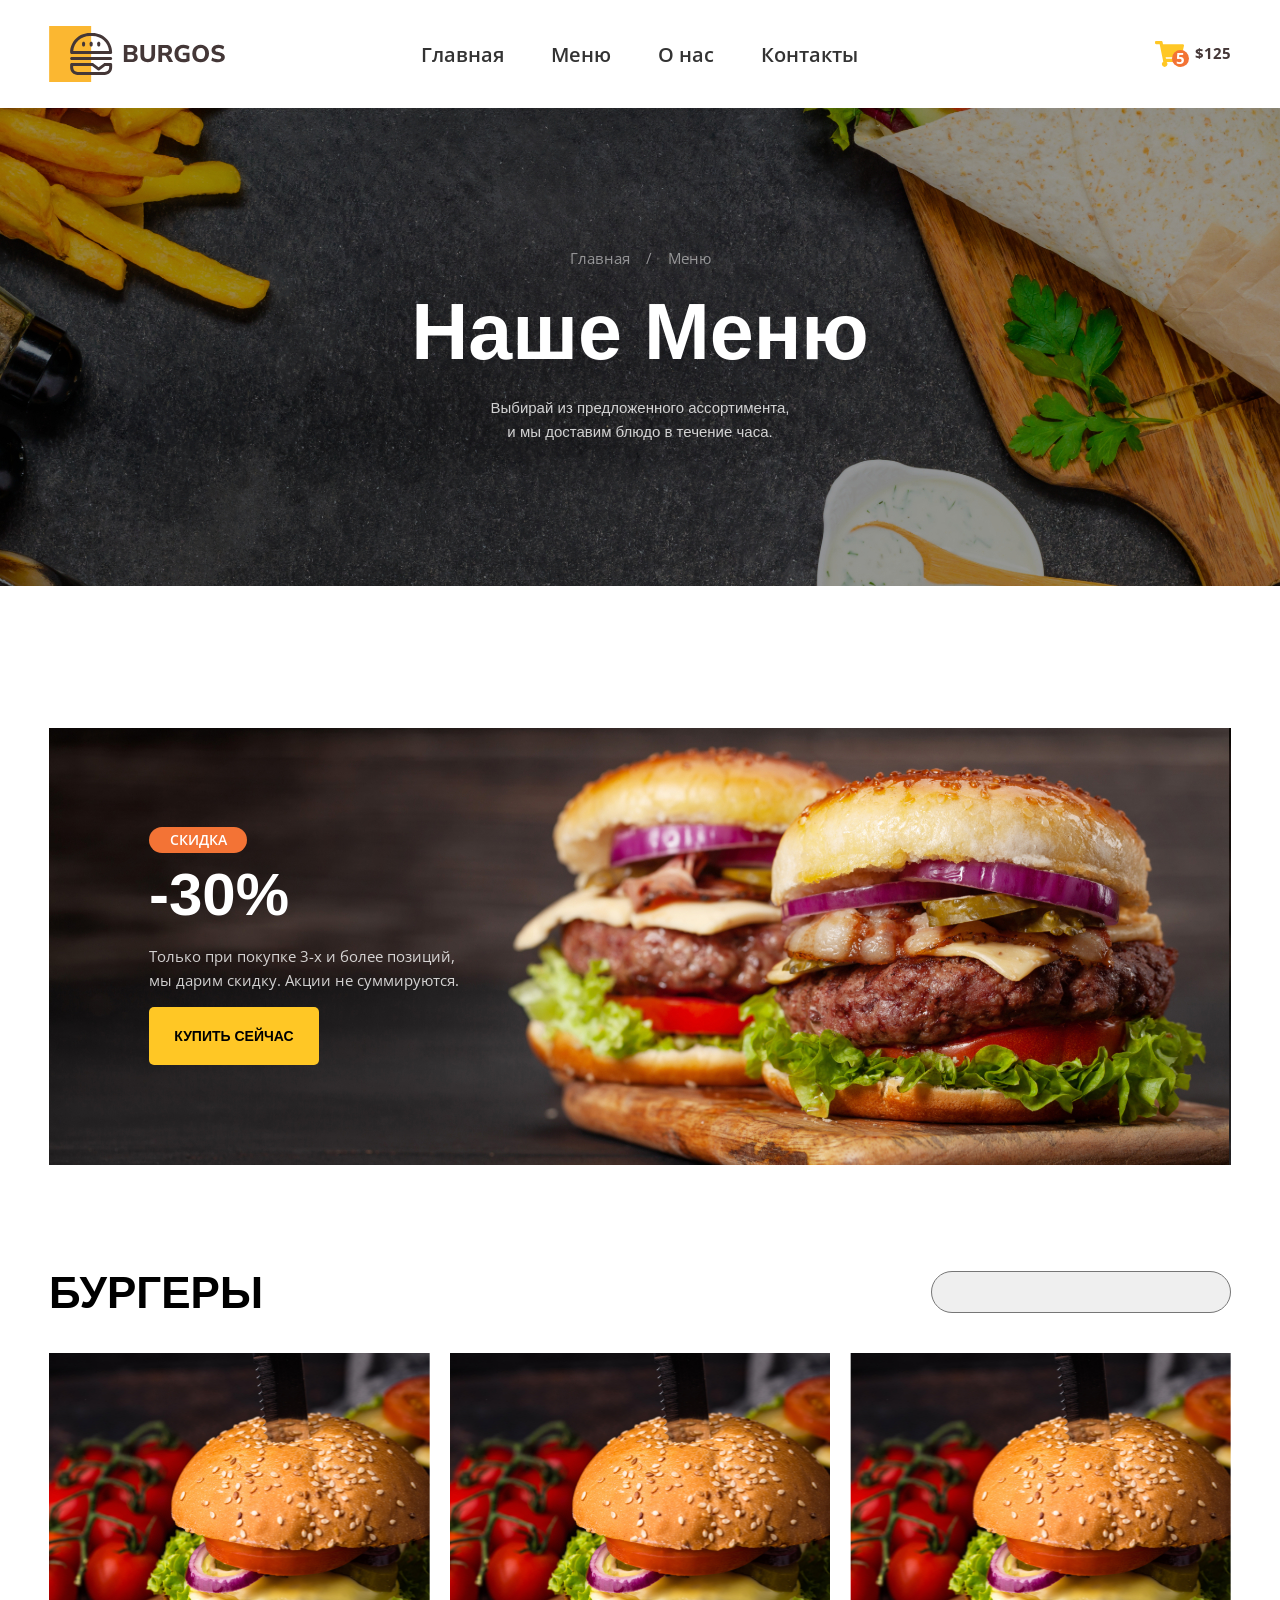
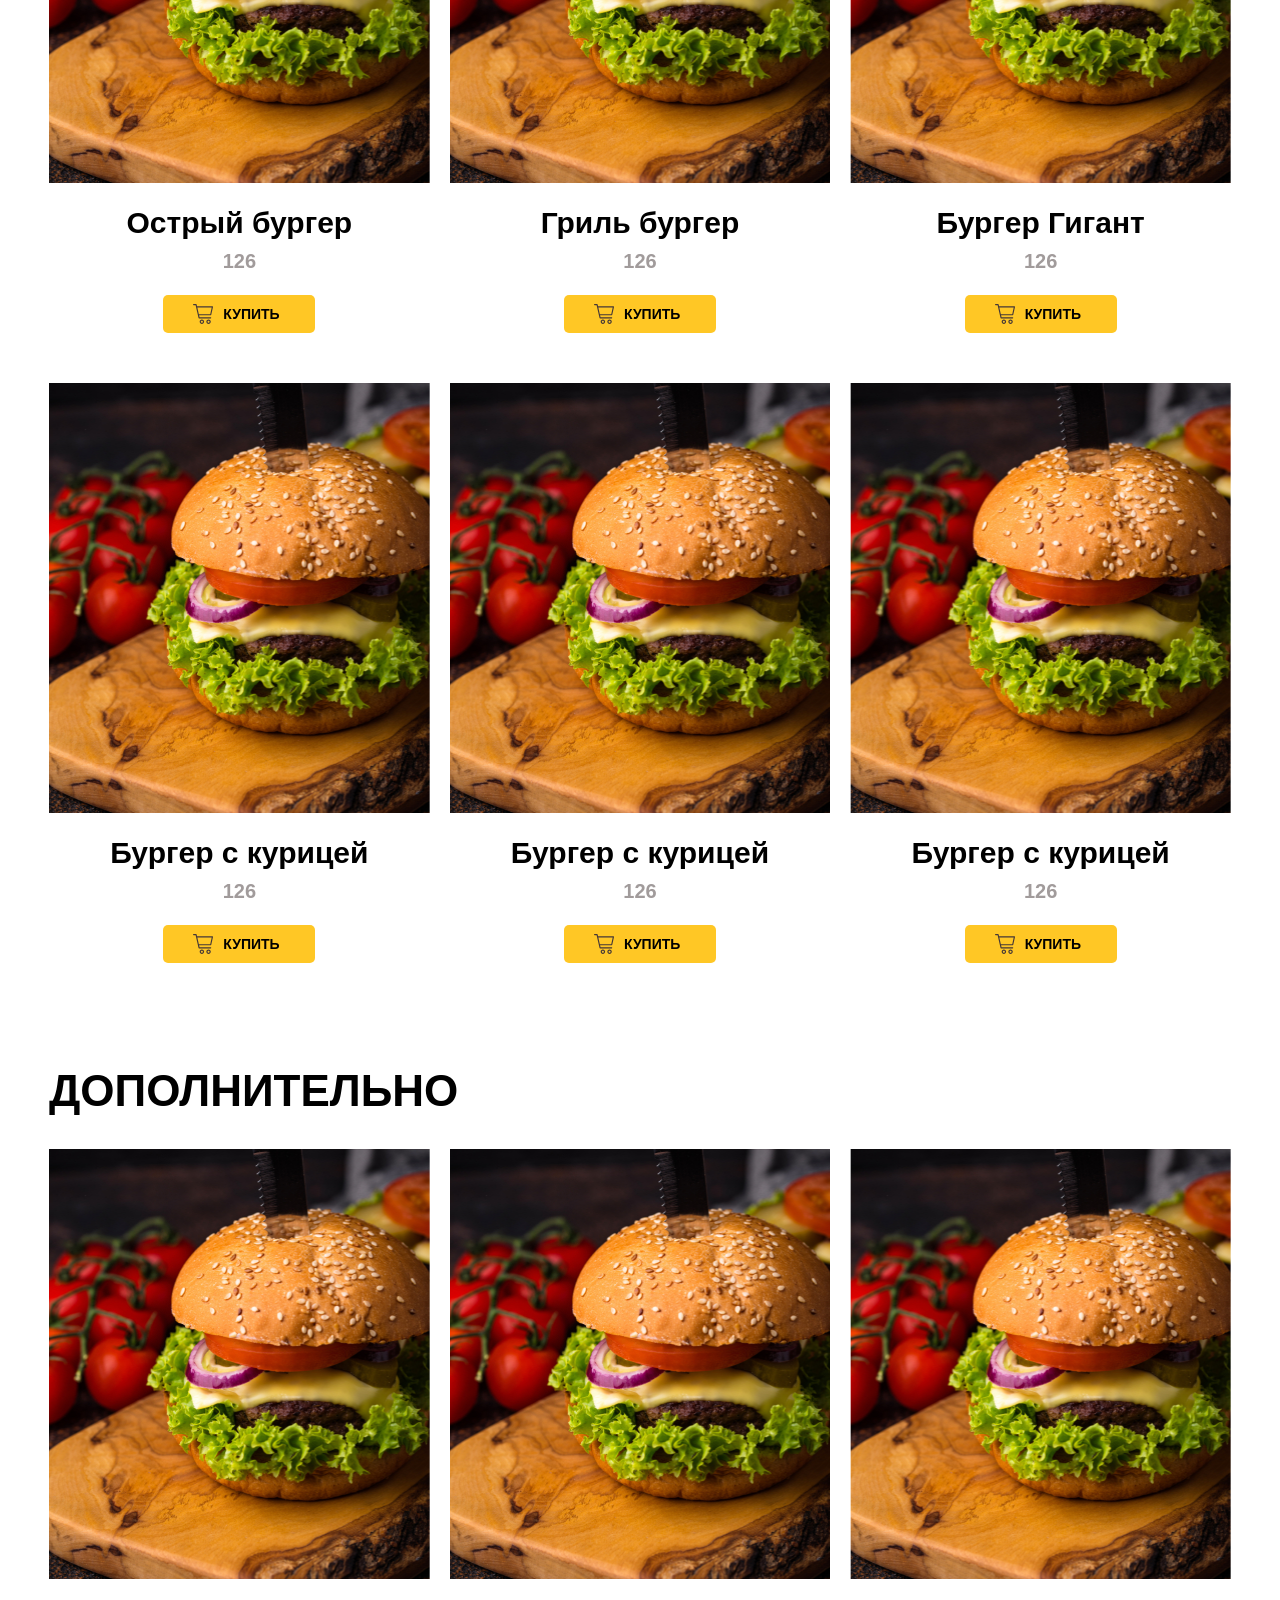
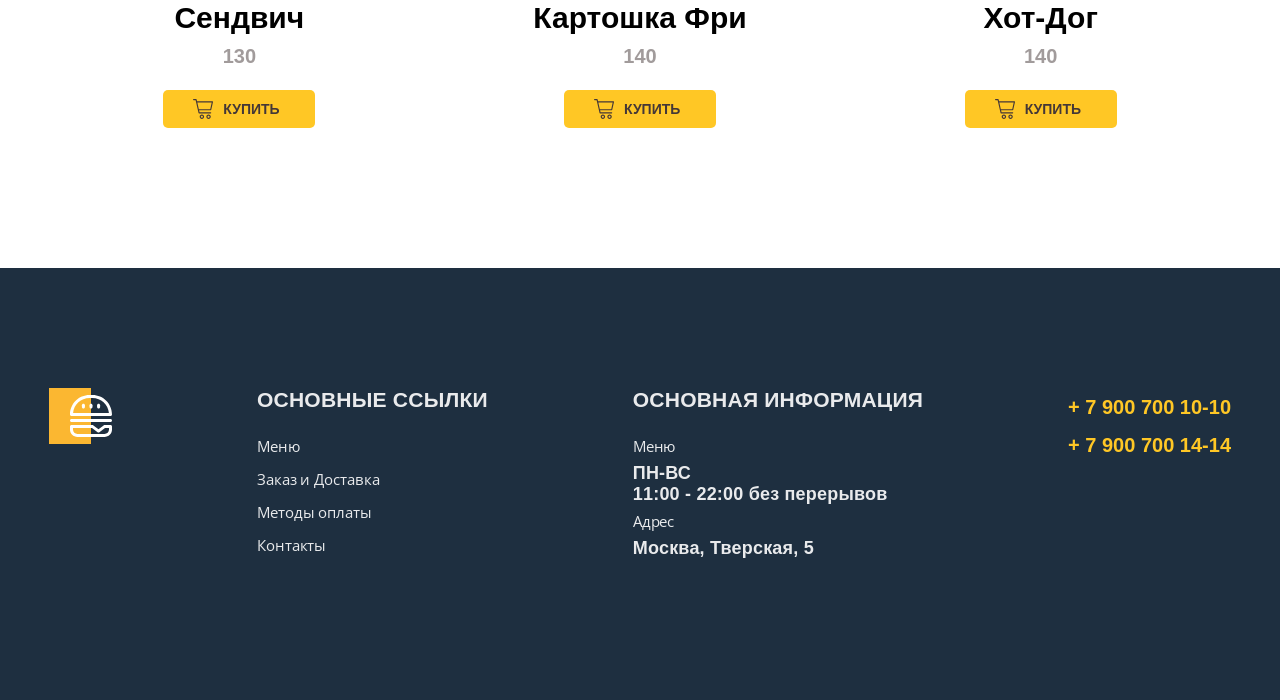
==== commit 777f0d66: "temp commit" ====
--- a/index.html
+++ b/index.html
@@ -155,7 +155,6 @@
         </div>
       </section>
       <!-- end menu block -->
-      <hr />
       <!-- additions block -->
       <section>
         <div class="container">
--- a/styles/main.css
+++ b/styles/main.css
@@ -110,7 +110,7 @@
 .cart-count {
   display: flex;
   align-items: center;
-  justify-content: center;
+  justify-content:center           ;
   width: 17px;
   height: 17px;
   color: var(--white);
